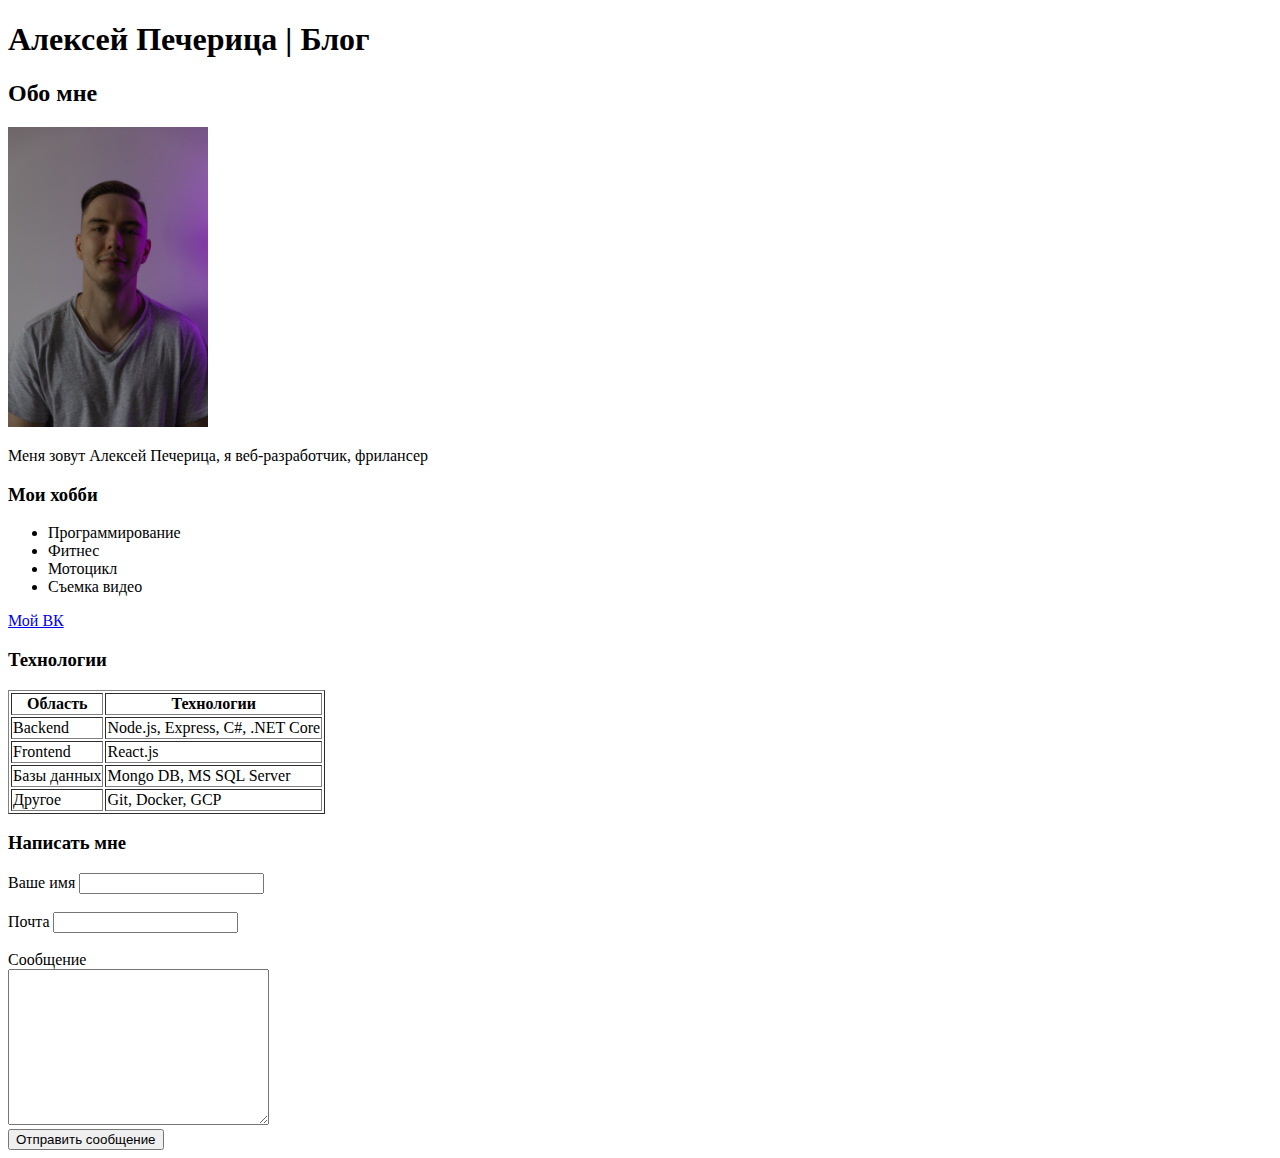
==== index.html @ fb46ce47 "Homework after 2.6" ====
<!DOCTYPE html>
<html lang="en">
  <head>
    <meta charset="UTF-8" />
    <meta http-equiv="X-UA-Compatible" content="IE=edge" />
    <meta name="viewport" content="width=device-width, initial-scale=1.0" />
    <title>Алексей Печерица | Блог</title>
  </head>
  <body>
    <h1>Алексей Печерица | Блог</h1>
    <h2>Обо мне</h2>
    <img width="200" src="image.jpg" alt="me" />
    <p>Меня зовут Алексей Печерица, я веб-разработчик, фрилансер</p>
    <h3>Мои хобби</h3>
    <ul>
      <li>Программирование</li>
      <li>Фитнес</li>
      <li>Мотоцикл</li>
      <li>Съемка видео</li>
    </ul>
    <a href="https://vk.com/pecheritsa_alex">Мой ВК</a>
    <h3>Технологии</h3>
    <table border="1">
      <thead>
        <tr>
          <th>Область</th>
          <th>Технологии</th>
        </tr>
      </thead>
      <tbody>
        <tr>
          <td>Backend</td>
          <td>Node.js, Express, C#, .NET Core</td>
        </tr>
        <tr>
          <td>Frontend</td>
          <td>React.js</td>
        </tr>
        <tr>
          <td>Базы данных</td>
          <td>Mongo DB, MS SQL Server</td>
        </tr>
        <tr>
          <td>Другое</td>
          <td>Git, Docker, GCP</td>
        </tr>
      </tbody>
    </table>
    <h3>Написать мне</h3>
    <form>
      <div>
        <label for="name">Ваше имя</label>
        <input type="text" id="name" />
      </div>
      <br />
      <div>
        <label for="email">Почта</label>
        <input type="email" id="email" />
      </div>
      <br />
      <div>
        <label for="message">Сообщение</label>
        <br />
        <textarea name="message" id="message" cols="30" rows="10"></textarea>
      </div>
      <div>
        <button type="submit">Отправить сообщение</button>
      </div>
    </form>
  </body>
</html>
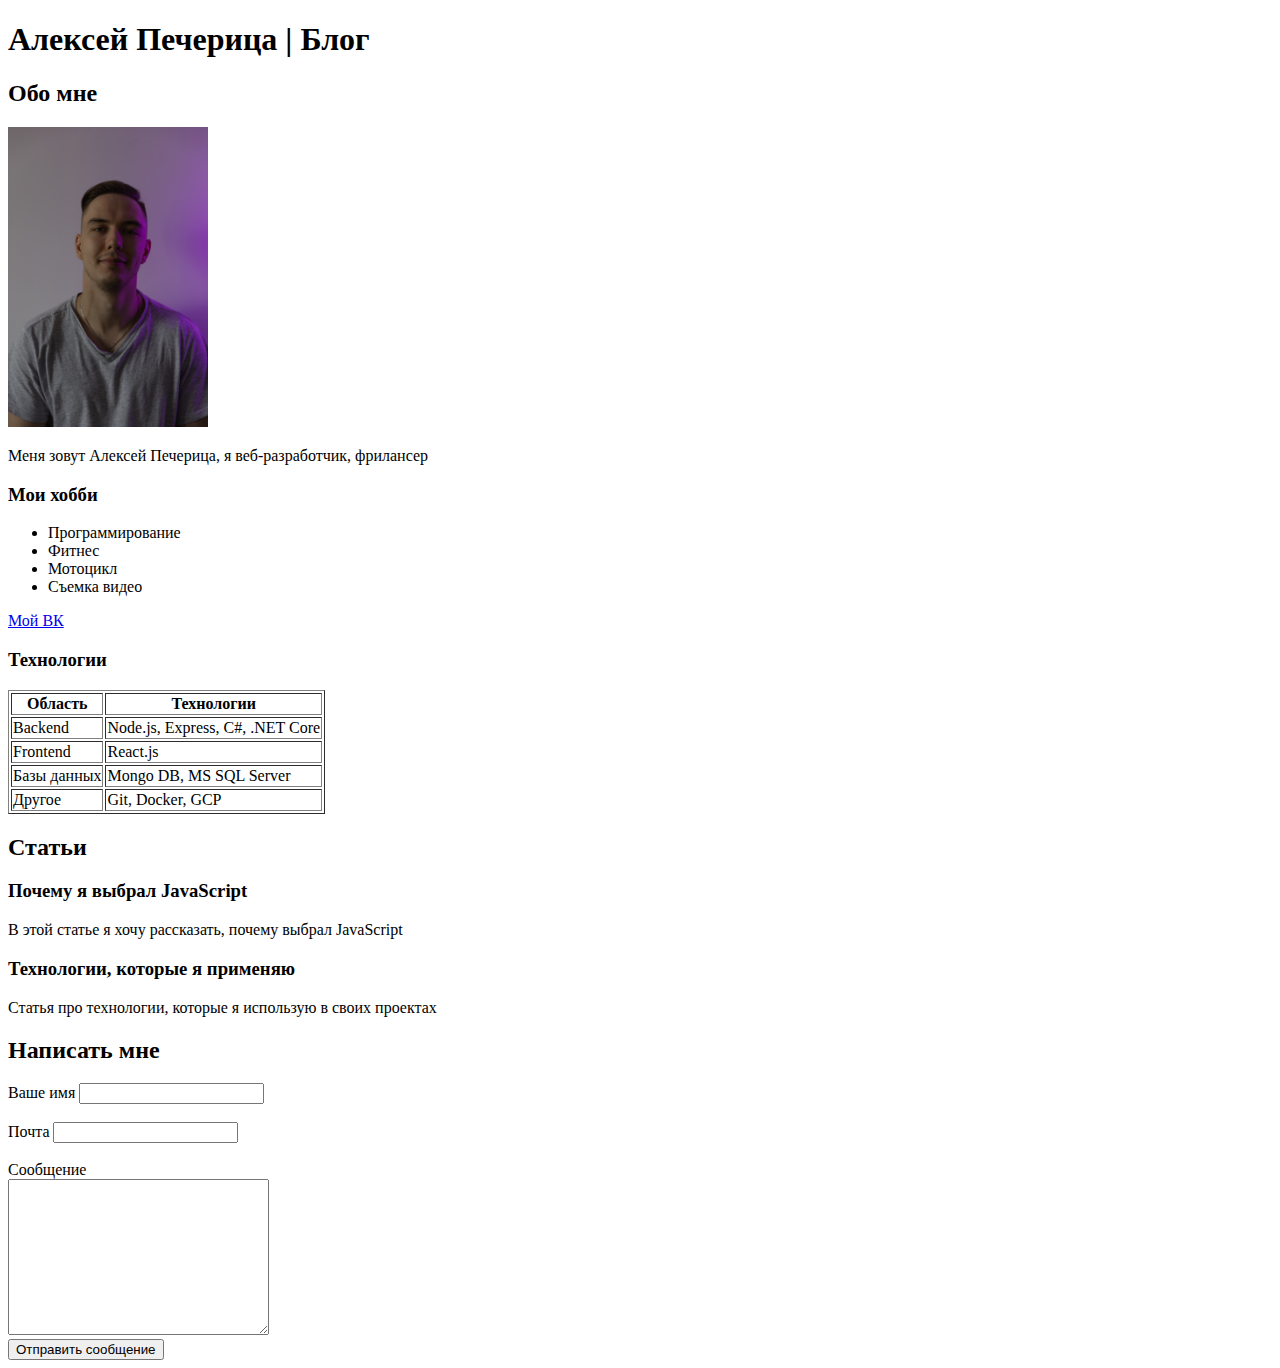
==== commit 7c29190d: "Homework after 2.7" ====
--- a/index.html
+++ b/index.html
@@ -7,65 +7,82 @@
     <title>Алексей Печерица | Блог</title>
   </head>
   <body>
-    <h1>Алексей Печерица | Блог</h1>
-    <h2>Обо мне</h2>
-    <img width="200" src="image.jpg" alt="me" />
-    <p>Меня зовут Алексей Печерица, я веб-разработчик, фрилансер</p>
-    <h3>Мои хобби</h3>
-    <ul>
-      <li>Программирование</li>
-      <li>Фитнес</li>
-      <li>Мотоцикл</li>
-      <li>Съемка видео</li>
-    </ul>
-    <a href="https://vk.com/pecheritsa_alex">Мой ВК</a>
-    <h3>Технологии</h3>
-    <table border="1">
-      <thead>
-        <tr>
-          <th>Область</th>
-          <th>Технологии</th>
-        </tr>
-      </thead>
-      <tbody>
-        <tr>
-          <td>Backend</td>
-          <td>Node.js, Express, C#, .NET Core</td>
-        </tr>
-        <tr>
-          <td>Frontend</td>
-          <td>React.js</td>
-        </tr>
-        <tr>
-          <td>Базы данных</td>
-          <td>Mongo DB, MS SQL Server</td>
-        </tr>
-        <tr>
-          <td>Другое</td>
-          <td>Git, Docker, GCP</td>
-        </tr>
-      </tbody>
-    </table>
-    <h3>Написать мне</h3>
-    <form>
-      <div>
-        <label for="name">Ваше имя</label>
-        <input type="text" id="name" />
-      </div>
-      <br />
-      <div>
-        <label for="email">Почта</label>
-        <input type="email" id="email" />
-      </div>
-      <br />
-      <div>
-        <label for="message">Сообщение</label>
+    <header>
+      <h1>Алексей Печерица | Блог</h1>
+    </header>
+    <section>
+      <h2>Обо мне</h2>
+      <img width="200" src="image.jpg" alt="me" />
+      <p>Меня зовут Алексей Печерица, я веб-разработчик, фрилансер</p>
+      <h3>Мои хобби</h3>
+      <ul>
+        <li>Программирование</li>
+        <li>Фитнес</li>
+        <li>Мотоцикл</li>
+        <li>Съемка видео</li>
+      </ul>
+      <a href="https://vk.com/pecheritsa_alex">Мой ВК</a>
+      <h3>Технологии</h3>
+      <table border="1">
+        <thead>
+          <tr>
+            <th>Область</th>
+            <th>Технологии</th>
+          </tr>
+        </thead>
+        <tbody>
+          <tr>
+            <td>Backend</td>
+            <td>Node.js, Express, C#, .NET Core</td>
+          </tr>
+          <tr>
+            <td>Frontend</td>
+            <td>React.js</td>
+          </tr>
+          <tr>
+            <td>Базы данных</td>
+            <td>Mongo DB, MS SQL Server</td>
+          </tr>
+          <tr>
+            <td>Другое</td>
+            <td>Git, Docker, GCP</td>
+          </tr>
+        </tbody>
+      </table>
+    </section>
+    <section>
+      <h2>Статьи</h2>
+      <article>
+        <h3>Почему я выбрал JavaScript</h3>
+        <p>В этой статье я хочу рассказать, почему выбрал JavaScript</p>
+      </article>
+      <article>
+        <h3>Технологии, которые я применяю</h3>
+        <p>Статья про технологии, которые я использую в своих проектах</p>
+      </article>
+    </section>
+    <section>
+      <h2>Написать мне</h2>
+      <form>
+        <div>
+          <label for="name">Ваше имя</label>
+          <input type="text" id="name" />
+        </div>
         <br />
-        <textarea name="message" id="message" cols="30" rows="10"></textarea>
-      </div>
-      <div>
-        <button type="submit">Отправить сообщение</button>
-      </div>
-    </form>
+        <div>
+          <label for="email">Почта</label>
+          <input type="email" id="email" />
+        </div>
+        <br />
+        <div>
+          <label for="message">Сообщение</label>
+          <br />
+          <textarea name="message" id="message" cols="30" rows="10"></textarea>
+        </div>
+        <div>
+          <button type="submit">Отправить сообщение</button>
+        </div>
+      </form>
+    </section>
   </body>
 </html>
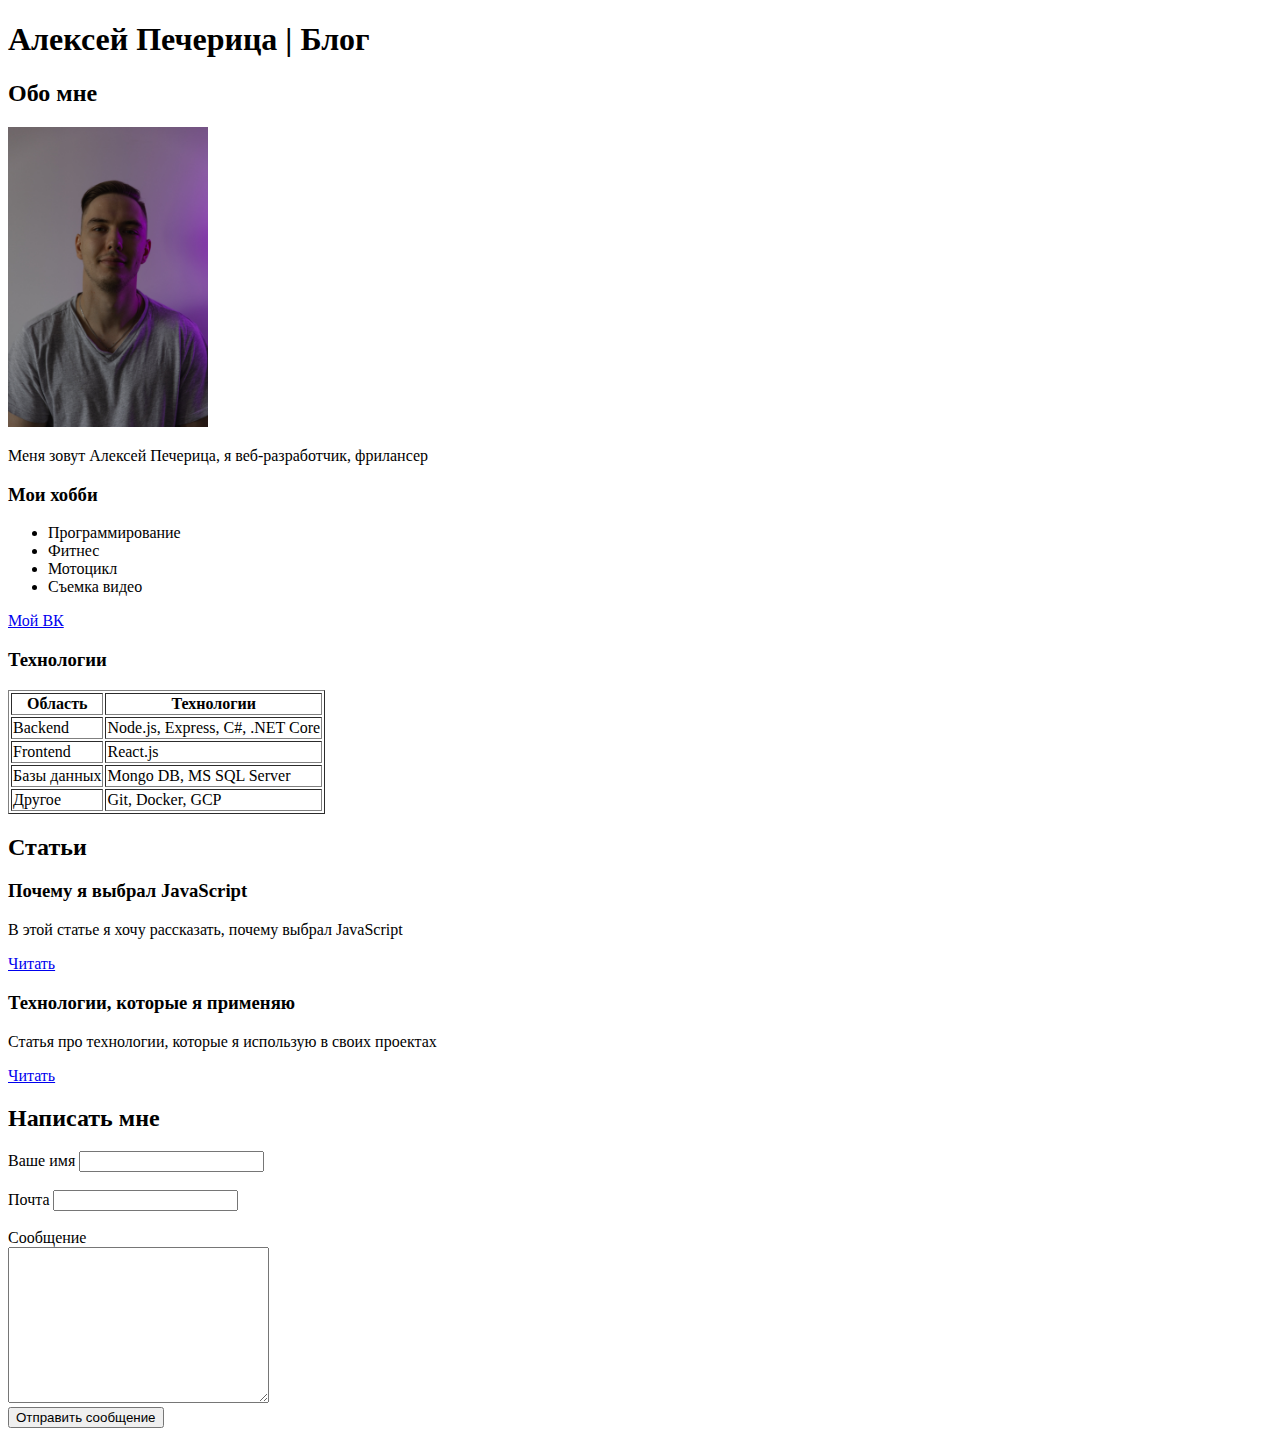
==== commit fc43d777: "Homework after 2.8" ====
--- a/index.html
+++ b/index.html
@@ -55,10 +55,12 @@
       <article>
         <h3>Почему я выбрал JavaScript</h3>
         <p>В этой статье я хочу рассказать, почему выбрал JavaScript</p>
+        <a href="javascript.html">Читать</a>
       </article>
       <article>
         <h3>Технологии, которые я применяю</h3>
         <p>Статья про технологии, которые я использую в своих проектах</p>
+        <a href="technologies.html">Читать</a>
       </article>
     </section>
     <section>
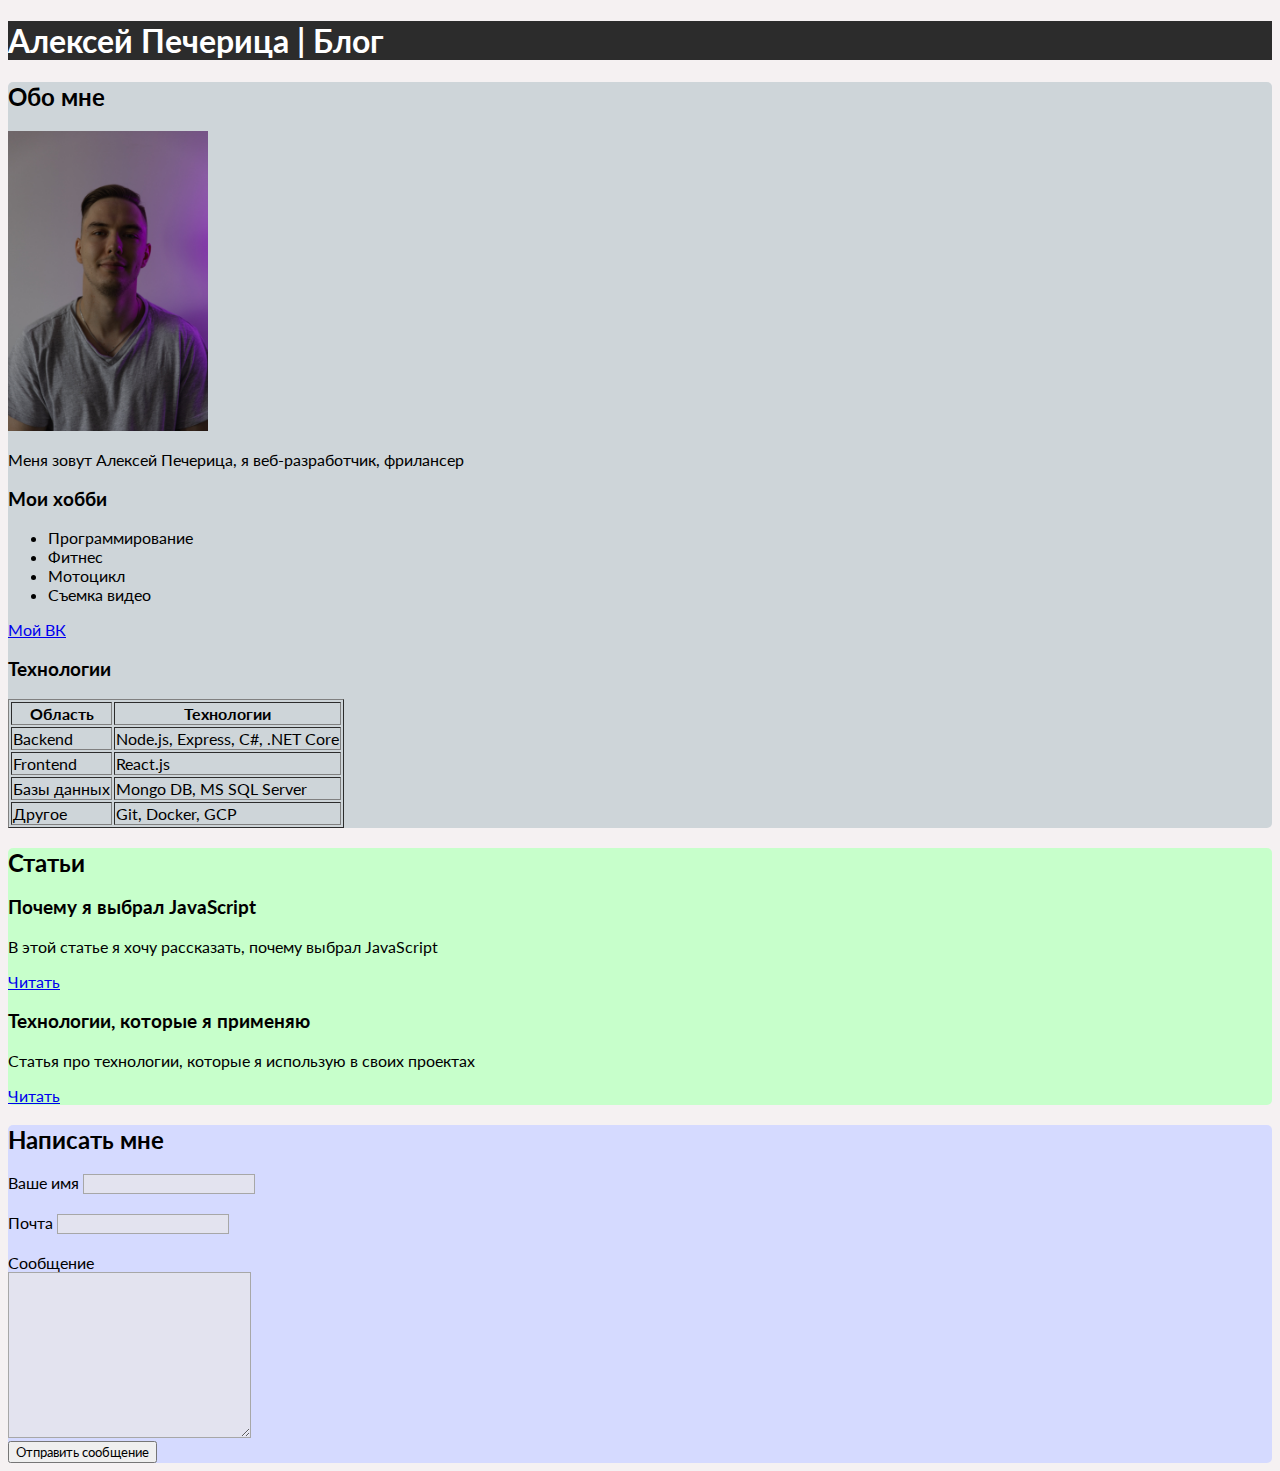
==== commit 24abd34b: "Homework after 2.11" ====
--- a/index.html
+++ b/index.html
@@ -5,12 +5,13 @@
     <meta http-equiv="X-UA-Compatible" content="IE=edge" />
     <meta name="viewport" content="width=device-width, initial-scale=1.0" />
     <title>Алексей Печерица | Блог</title>
+    <link rel="stylesheet" href="style.css" />
   </head>
   <body>
-    <header>
+    <header class="header">
       <h1>Алексей Печерица | Блог</h1>
     </header>
-    <section>
+    <section class="section about">
       <h2>Обо мне</h2>
       <img width="200" src="image.jpg" alt="me" />
       <p>Меня зовут Алексей Печерица, я веб-разработчик, фрилансер</p>
@@ -50,7 +51,7 @@
         </tbody>
       </table>
     </section>
-    <section>
+    <section class="section articles">
       <h2>Статьи</h2>
       <article>
         <h3>Почему я выбрал JavaScript</h3>
@@ -63,7 +64,7 @@
         <a href="technologies.html">Читать</a>
       </article>
     </section>
-    <section>
+    <section class="section contacts">
       <h2>Написать мне</h2>
       <form>
         <div>
--- a/style.css
+++ b/style.css
@@ -0,0 +1,36 @@
+@import url("https://fonts.googleapis.com/css2?family=Lato&display=swap");
+
+* {
+  font-family: "Lato", sans-serif;
+}
+
+body {
+  background-color: #f5f1f2;
+}
+
+.header {
+  background-color: #2c2c2c;
+  color: #fff;
+}
+
+.section {
+  border-radius: 5px;
+}
+
+.about {
+  background-color: #ced5d9;
+}
+
+.articles {
+  background-color: #c7ffcb;
+}
+
+.contacts {
+  background-color: #d5daff;
+}
+
+.contacts input,
+.contacts textarea {
+  background-color: #e3e3ef;
+  border: 1px #a7a7a7 solid;
+}
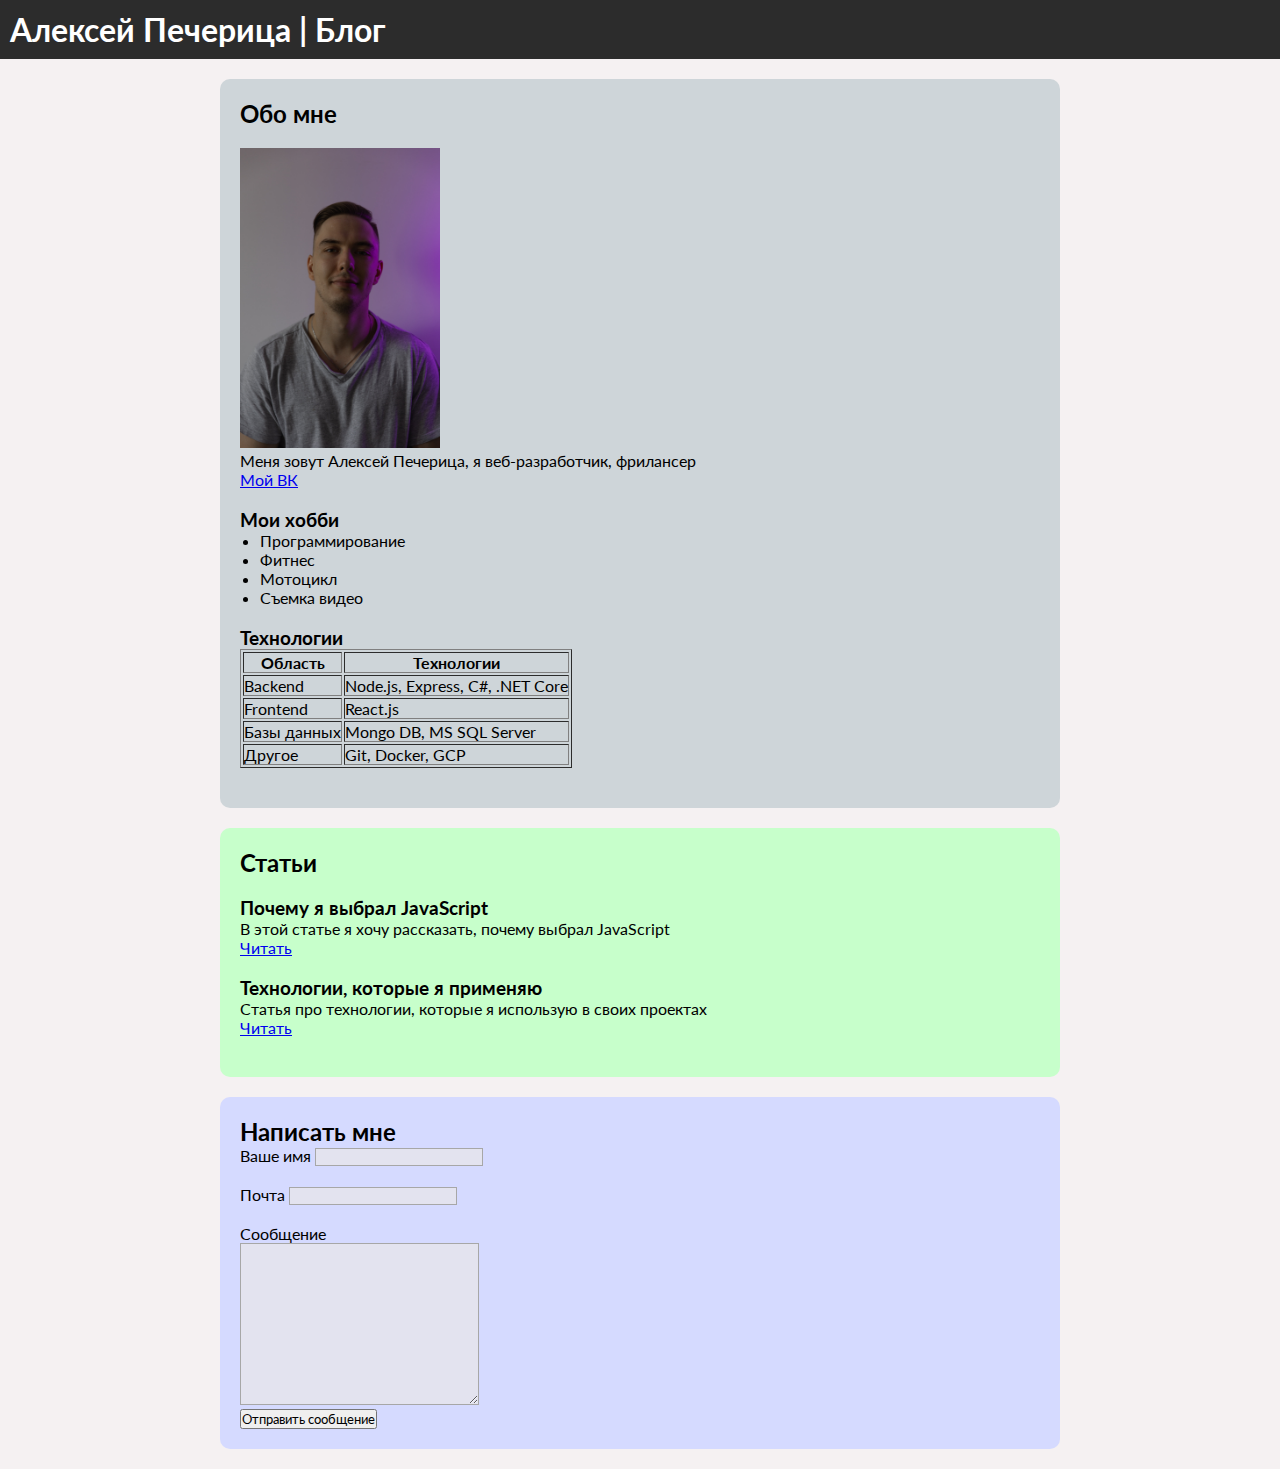
==== commit 37d10f2a: "Homework after 2.12" ====
--- a/index.html
+++ b/index.html
@@ -13,56 +13,68 @@
     </header>
     <section class="section about">
       <h2>Обо мне</h2>
-      <img width="200" src="image.jpg" alt="me" />
-      <p>Меня зовут Алексей Печерица, я веб-разработчик, фрилансер</p>
-      <h3>Мои хобби</h3>
-      <ul>
-        <li>Программирование</li>
-        <li>Фитнес</li>
-        <li>Мотоцикл</li>
-        <li>Съемка видео</li>
-      </ul>
-      <a href="https://vk.com/pecheritsa_alex">Мой ВК</a>
-      <h3>Технологии</h3>
-      <table border="1">
-        <thead>
-          <tr>
-            <th>Область</th>
-            <th>Технологии</th>
-          </tr>
-        </thead>
-        <tbody>
-          <tr>
-            <td>Backend</td>
-            <td>Node.js, Express, C#, .NET Core</td>
-          </tr>
-          <tr>
-            <td>Frontend</td>
-            <td>React.js</td>
-          </tr>
-          <tr>
-            <td>Базы данных</td>
-            <td>Mongo DB, MS SQL Server</td>
-          </tr>
-          <tr>
-            <td>Другое</td>
-            <td>Git, Docker, GCP</td>
-          </tr>
-        </tbody>
-      </table>
+      <div class="section_element">
+        <img width="200" src="image.jpg" alt="me" />
+        <p>Меня зовут Алексей Печерица, я веб-разработчик, фрилансер</p>
+        <a href="https://vk.com/pecheritsa_alex">Мой ВК</a>
+      </div>
+
+      <div class="section_element">
+        <h3>Мои хобби</h3>
+        <ul>
+          <li>Программирование</li>
+          <li>Фитнес</li>
+          <li>Мотоцикл</li>
+          <li>Съемка видео</li>
+        </ul>
+      </div>
+
+      <div class="section_element">
+        <h3>Технологии</h3>
+        <table border="1">
+          <thead>
+            <tr>
+              <th>Область</th>
+              <th>Технологии</th>
+            </tr>
+          </thead>
+          <tbody>
+            <tr>
+              <td>Backend</td>
+              <td>Node.js, Express, C#, .NET Core</td>
+            </tr>
+            <tr>
+              <td>Frontend</td>
+              <td>React.js</td>
+            </tr>
+            <tr>
+              <td>Базы данных</td>
+              <td>Mongo DB, MS SQL Server</td>
+            </tr>
+            <tr>
+              <td>Другое</td>
+              <td>Git, Docker, GCP</td>
+            </tr>
+          </tbody>
+        </table>
+      </div>
     </section>
     <section class="section articles">
       <h2>Статьи</h2>
-      <article>
-        <h3>Почему я выбрал JavaScript</h3>
-        <p>В этой статье я хочу рассказать, почему выбрал JavaScript</p>
-        <a href="javascript.html">Читать</a>
-      </article>
-      <article>
-        <h3>Технологии, которые я применяю</h3>
-        <p>Статья про технологии, которые я использую в своих проектах</p>
-        <a href="technologies.html">Читать</a>
-      </article>
+      <div class="section_element">
+        <article>
+          <h3>Почему я выбрал JavaScript</h3>
+          <p>В этой статье я хочу рассказать, почему выбрал JavaScript</p>
+          <a href="javascript.html">Читать</a>
+        </article>
+      </div>
+      <div class="section_element">
+        <article>
+          <h3>Технологии, которые я применяю</h3>
+          <p>Статья про технологии, которые я использую в своих проектах</p>
+          <a href="technologies.html">Читать</a>
+        </article>
+      </div>
     </section>
     <section class="section contacts">
       <h2>Написать мне</h2>
--- a/style.css
+++ b/style.css
@@ -2,6 +2,8 @@
 
 * {
   font-family: "Lato", sans-serif;
+  margin: 0;
+  padding: 0;
 }
 
 body {
@@ -11,14 +13,27 @@
 .header {
   background-color: #2c2c2c;
   color: #fff;
+  margin-bottom: 20px;
+  padding: 10px;
 }
 
 .section {
-  border-radius: 5px;
+  border-radius: 10px;
+  width: 800px;
+  margin: auto;
+  margin-bottom: 20px;
+  padding: 20px;
+}
+
+.section_element {
+  margin: 20px 0;
 }
 
 .about {
   background-color: #ced5d9;
+}
+.about ul {
+  margin-left: 20px;
 }
 
 .articles {
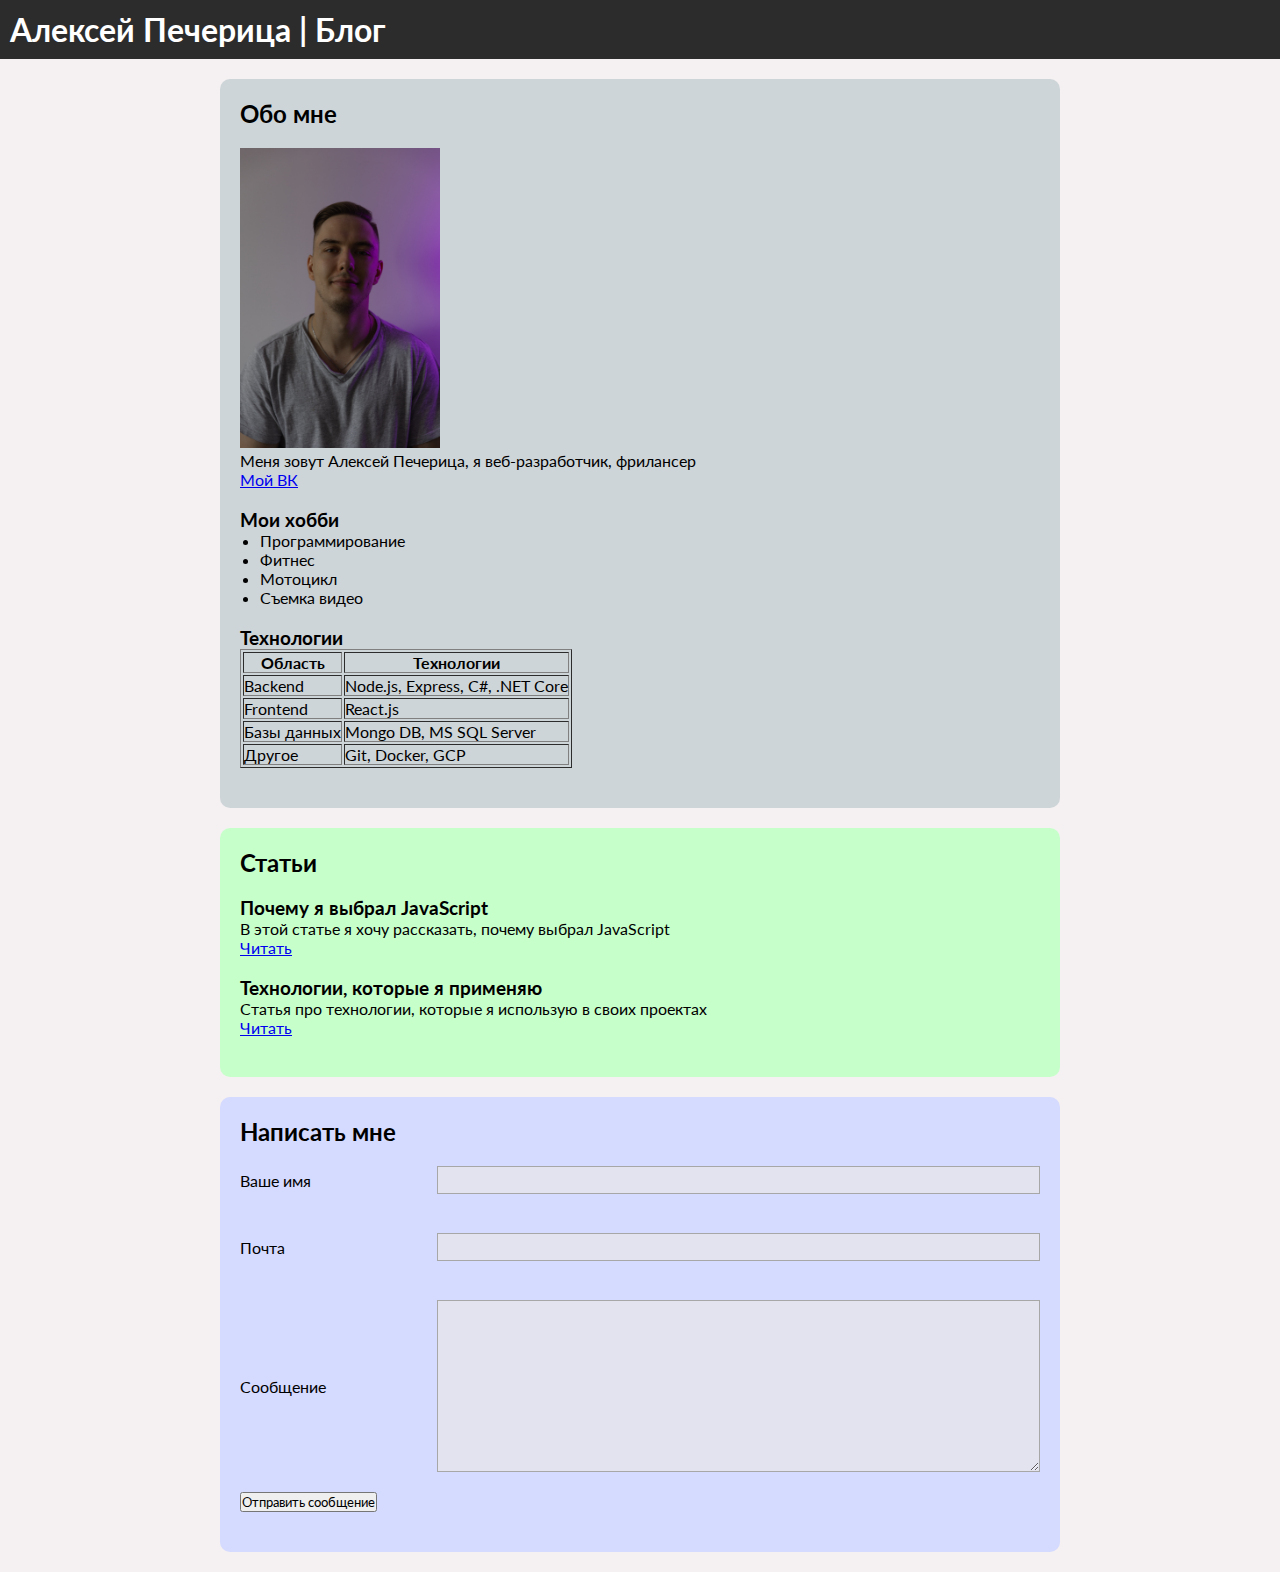
==== commit 609247ad: "Homework after 2.14" ====
--- a/index.html
+++ b/index.html
@@ -78,23 +78,23 @@
     </section>
     <section class="section contacts">
       <h2>Написать мне</h2>
-      <form>
-        <div>
+      <form class="form flex-container direction-column">
+        <div class="flex-container">
           <label for="name">Ваше имя</label>
           <input type="text" id="name" />
         </div>
         <br />
-        <div>
+        <div class="flex-container">
           <label for="email">Почта</label>
           <input type="email" id="email" />
         </div>
         <br />
-        <div>
+        <div class="flex-container">
           <label for="message">Сообщение</label>
           <br />
           <textarea name="message" id="message" cols="30" rows="10"></textarea>
         </div>
-        <div>
+        <div class="flex-container">
           <button type="submit">Отправить сообщение</button>
         </div>
       </form>
--- a/style.css
+++ b/style.css
@@ -48,4 +48,21 @@
 .contacts textarea {
   background-color: #e3e3ef;
   border: 1px #a7a7a7 solid;
+  flex: 3;
+  outline: none;
+  padding: 5px;
 }
+
+.flex-container {
+  display: flex;
+  padding: 10px 0;
+}
+
+.direction-column {
+  flex-direction: column;
+}
+
+.form label {
+  flex: 1;
+  align-self: center;
+}
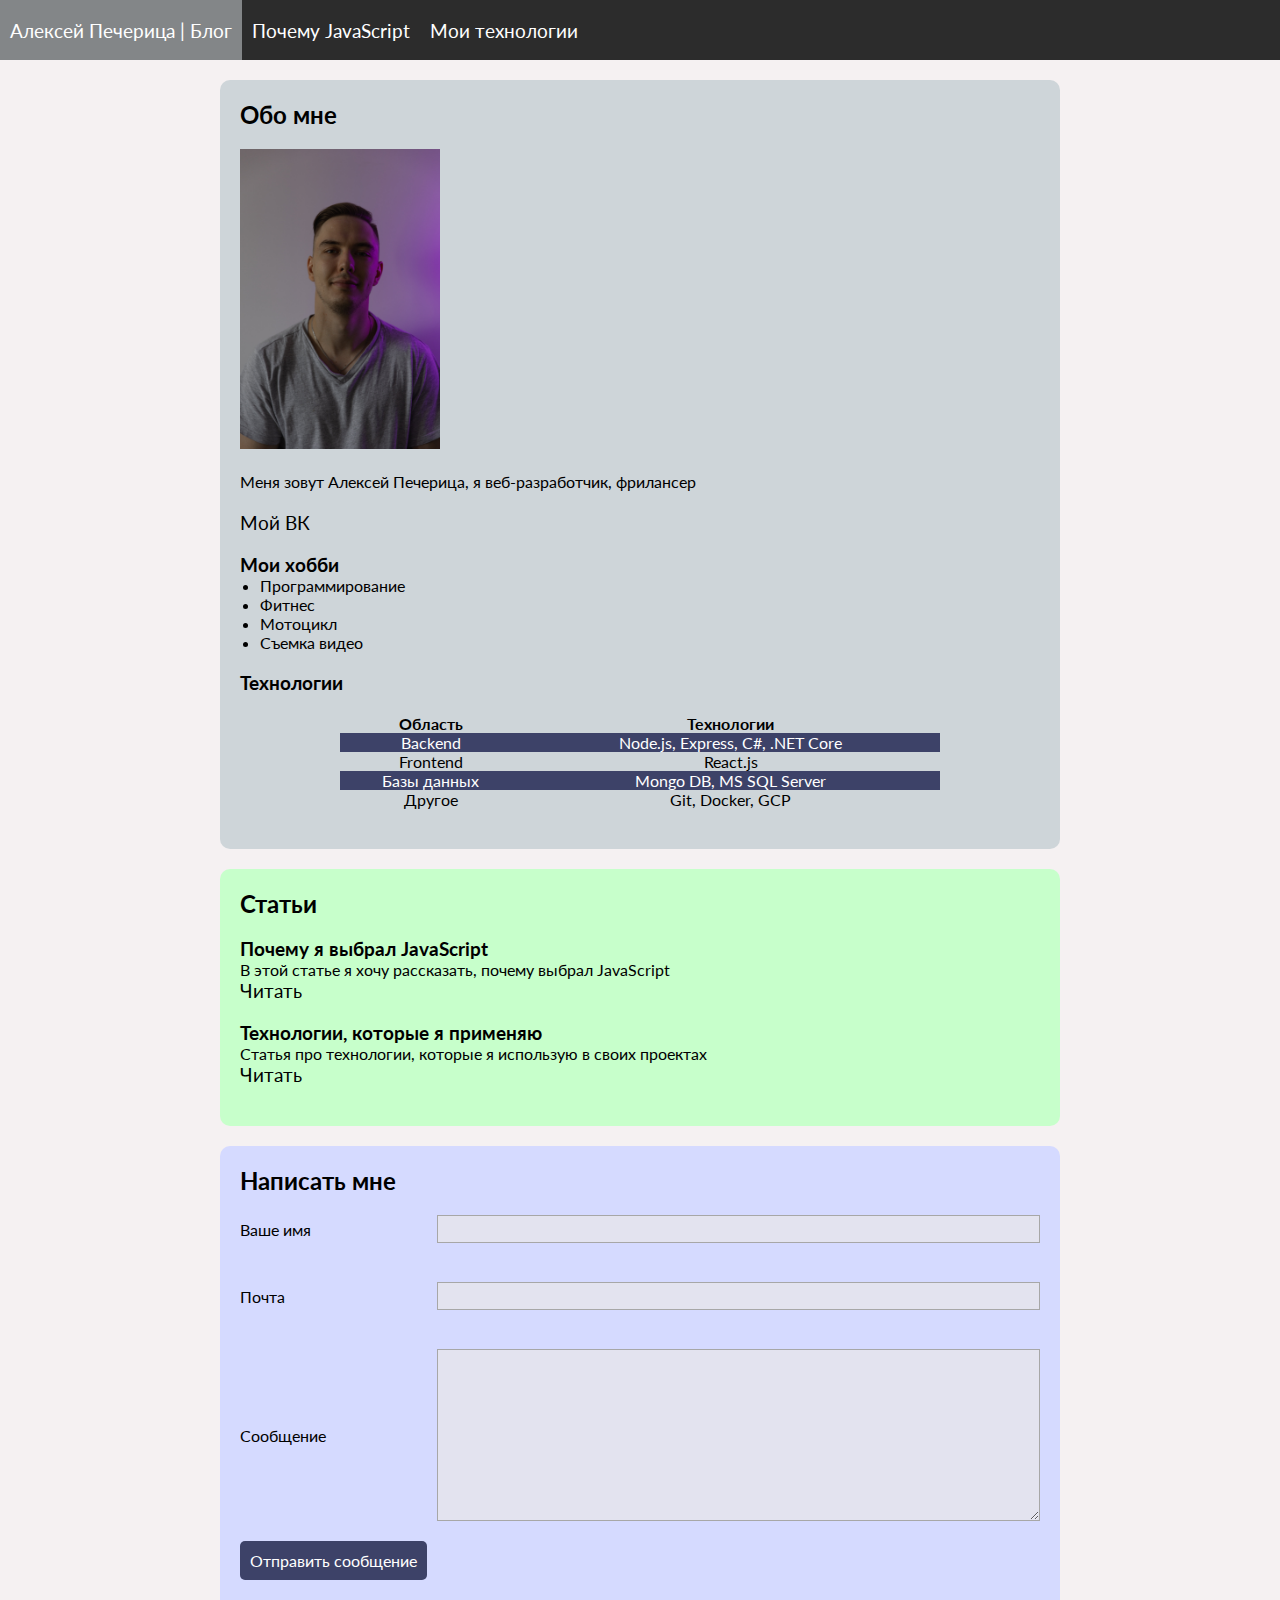
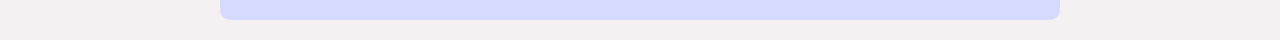
==== commit bca50ae7: "Homework after 2.16" ====
--- a/index.html
+++ b/index.html
@@ -9,7 +9,15 @@
   </head>
   <body>
     <header class="header">
-      <h1>Алексей Печерица | Блог</h1>
+      <nav class="navigation">
+        <ul>
+          <li><a href="/">Алексей Печерица | Блог</a></li>
+          <li><a href="/javascript.html">Почему JavaScript</a></li>
+          <li>
+            <a href="/technologies.html">Мои технологии</a>
+          </li>
+        </ul>
+      </nav>
     </header>
     <section class="section about">
       <h2>Обо мне</h2>
@@ -31,7 +39,7 @@
 
       <div class="section_element">
         <h3>Технологии</h3>
-        <table border="1">
+        <table class="table">
           <thead>
             <tr>
               <th>Область</th>
--- a/style.css
+++ b/style.css
@@ -10,11 +10,34 @@
   background-color: #f5f1f2;
 }
 
+a {
+  color: #000;
+  text-decoration: none;
+  font-size: larger;
+}
+
+a:hover {
+  color: #8b7c91;
+}
+
+button {
+  background-color: #3d4268;
+  border: none;
+  border-radius: 5px;
+  padding: 10px;
+  color: #fff;
+  font-size: medium;
+  cursor: pointer;
+}
+
+button:hover {
+  opacity: 0.8;
+}
+
 .header {
   background-color: #2c2c2c;
   color: #fff;
   margin-bottom: 20px;
-  padding: 10px;
 }
 
 .section {
@@ -34,6 +57,9 @@
 }
 .about ul {
   margin-left: 20px;
+}
+.about p {
+  margin: 20px 0;
 }
 
 .articles {
@@ -66,3 +92,42 @@
   flex: 1;
   align-self: center;
 }
+
+.table {
+  margin: auto;
+  margin-top: 20px;
+  width: 600px;
+  text-align: center;
+  border-collapse: collapse;
+}
+
+.table tbody tr:nth-child(odd) {
+  background-color: #3d4268;
+  color: #fff;
+}
+
+.navigation {
+  height: 60px;
+}
+
+.navigation a {
+  color: #fff;
+  height: 100%;
+  display: flex;
+  align-items: center;
+}
+
+.navigation ul {
+  display: flex;
+  list-style: none;
+  height: 100%;
+}
+
+.navigation li {
+  display: flex;
+  padding: 0 10px;
+}
+
+.navigation li:hover {
+  background-color: #838688;
+}
